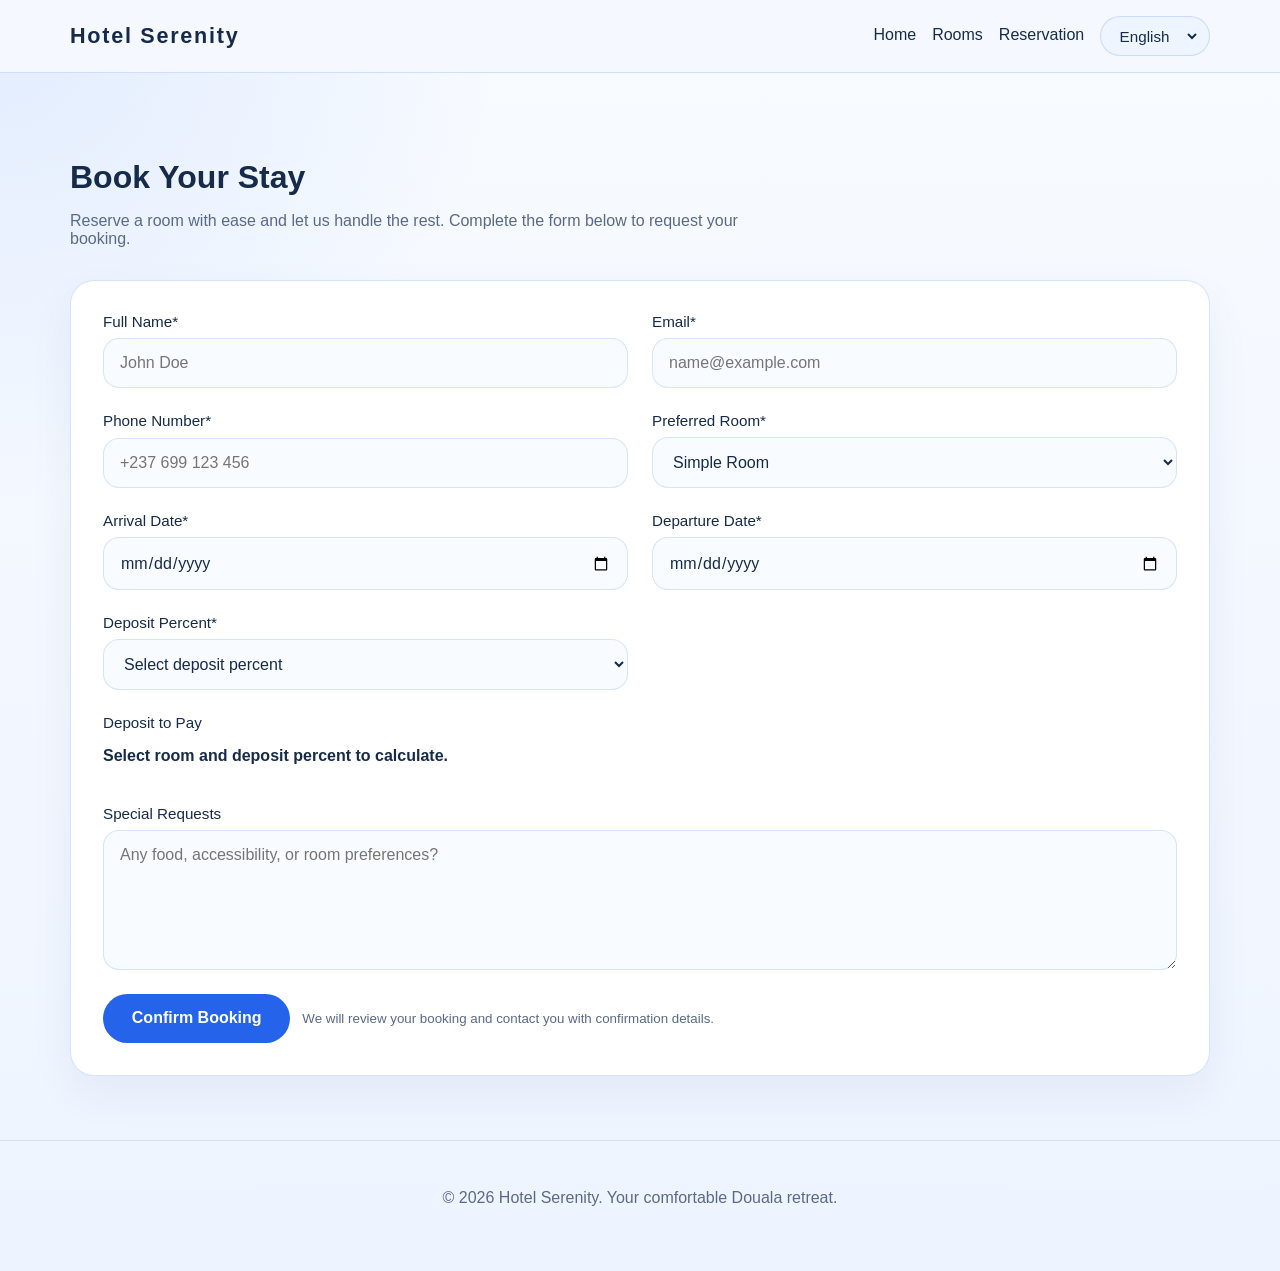
==== Hotelsystem/reservation.html @ 66dec3bf "Add files via upload" ====
﻿<!DOCTYPE html>
<html lang="en">
<head>
  <meta charset="UTF-8">
  <meta name="viewport" content="width=device-width, initial-scale=1.0">
  <title>Reservation | Hotel Serenity</title>
  <link rel="stylesheet" href="styles.css">
</head>
<body data-page="reservation">
  <header class="site-header">
    <div class="container site-nav">
      <a class="brand" data-i18n="common.brand" href="index.html">Hotel Serenity</a>
      <div class="header-actions">       
        <button id="mobileNavToggle" class="icon-button mobile-only" aria-label="Open navigation">☰</button>
        <nav class="nav-links">
            <button id="mobileNavClose" class="icon-button nav-close-button mobile-only" aria-label="Close navigation">✕</button>
            <a data-i18n="common.home" href="index.html">Home</a>
          <a data-i18n="common.rooms" href="rooms.html">Rooms</a>
          <a data-i18n="common.reservation" href="reservation.html">Reservation</a>
        <button id="themeToggle" class="icon-button" aria-label="Toggle theme">🌙</button>
        <div class="language-switcher">
          <select id="languageSwitcher">
            <option value="en">English</option>
            <option value="fr">Français</option>
          </select>
        </div>
        </nav>
      </div>
    </div>
  </header>

  <main class="section">
    <div class="container">
      <h1 class="section-title" data-i18n="reservation.pageTitle">Book Your Stay</h1>
      <p class="section-subtitle" data-i18n="reservation.pageSubtitle">Reserve a room with ease and let us handle the rest. Complete the form below to request your booking.</p>

      <div class="form-wrapper">
        <form   action="https://formspree.io/f/mojgodkb" method="post" id="bookingForm" class="form-grid" novalidate>
          <div class="form-group">
            <label for="fullName" data-i18n="reservation.fullNameLabel">Full Name*</label>
            <input id="fullName" name="fullName" type="text" data-i18n-placeholder="reservation.fullNamePlaceholder" placeholder="John Doe" required>
          </div>

          <div class="form-group">
            <label for="email" data-i18n="reservation.emailLabel">Email*</label>
            <input id="email" name="email" type="email" data-i18n-placeholder="reservation.emailPlaceholder" placeholder="name@example.com" required>
          </div>

          <div class="form-group">
            <label for="phone" data-i18n="reservation.phoneLabel">Phone Number*</label>
            <input id="phone" name="phone" type="tel" data-i18n-placeholder="reservation.phonePlaceholder" placeholder="+237 699 123 456" required>
          </div>

          <div class="form-group">
            <label for="room-select" data-i18n="reservation.roomLabel">Preferred Room*</label>
            <select id="room-select" name="roomType" required>
              <option value="Simple Room" data-i18n="rooms.simpleRoom">Simple Room</option>
              <option value="Double Room" data-i18n="rooms.doubleRoom">Double Room</option>
              <option value="Suite" data-i18n="rooms.suite">Suite</option>
            </select>
          </div>

          <div class="form-group">
            <label for="arrivalDate" data-i18n="reservation.arrivalLabel">Arrival Date*</label>
            <input id="arrivalDate" name="arrivalDate" type="date" required>
          </div>

          <div class="form-group">
            <label for="departureDate" data-i18n="reservation.departureLabel">Departure Date*</label>
            <input id="departureDate" name="departureDate" type="date" required>
          </div>

          <div class="form-group">
            <label for="depositPercent">Deposit Percent*</label>
            <select id="depositPercent" name="depositPercent" required>
              <option value="">Select deposit percent</option>
              <option value="20">20%</option>
              <option value="30">30%</option>
            </select>
          </div>

          <div class="form-group" style="grid-column: 1 / -1;">
            <label>Deposit to Pay</label>
            <p id="depositAmountPreview" class="status-message">Select room and deposit percent to calculate.</p>
          </div>

          <div class="form-group" style="grid-column: 1 / -1;">
            <label for="specialRequest" data-i18n="reservation.requestLabel">Special Requests</label>
            <textarea id="specialRequest" name="specialRequest" data-i18n-placeholder="reservation.requestPlaceholder" placeholder="Any food, accessibility, or room preferences?" rows="5"></textarea>
          </div>

          <!--
            Payment section is hidden initially. It becomes visible after the
            user submits the form (first step). The user can then choose to pay
            the deposit now or decline. If payment succeeds we POST the form to
            Formspree; otherwise the booking is not submitted.
          -->
          <div id="paymentSection" class="card" style="display:none; grid-column: 1 / -1;">
            <h3>Deposit Payment</h3>
            <p id="paymentSummary">Review your deposit before paying.</p>
            <div style="display:flex; gap:0.5rem; margin-top:0.75rem;">
              <button id="payButton" type="button" class="button-primary">Pay Deposit</button>
              <button id="declineButton" type="button" class="btn">Decline</button>
            </div>
            <small class="status-message" id="paymentMessage"></small>
          </div>

          <div class="form-actions" style="grid-column: 1 / -1;">
            <button class="button-primary" data-i18n="reservation.submitButton" type="submit">Confirm Booking</button>
            <small data-i18n="reservation.noteText">We will review your booking and contact you with confirmation details.</small>
            <p class="status-message" id="status"></p>
          </div>
        </form>
      </div>
    </div>
  </main>

  <footer class="footer">
    <div class="container">
      <p data-i18n="reservation.footer">© 2026 Hotel Serenity. Your comfortable Douala retreat.</p>
    </div>
  </footer>

  <script src="app.js"></script>
</body>
</html>
---- Hotelsystem/styles.css ----
﻿/* Theme variables define the default color palette and surface tones. */
:root {
  --bg: #f5f9ff;
  --surface: #ffffff;
  --surface-alt: #eef5ff;
  --surface-soft: rgba(59, 130, 246, 0.12);
  --text: #162b4a;
  --muted: #5a6986;
  --accent: #2563eb;
  --accent-strong: #f59e0b;
  --danger: #dc2626;
  --border: rgba(37, 99, 235, 0.18);
}

/* Dark theme color overrides when the body has data-theme="dark". */
body[data-theme="dark"] {
  --bg: #0f172a;
  --surface: #111827;
  --surface-alt: #1f2937;
  --surface-soft: rgba(255, 255, 255, 0.06);
  --text: #e2e8f0;
  --muted: #94a3b8;
  --accent: #60a5fa;
  --accent-strong: #fbbf24;
  --danger: #f87171;
  --border: rgba(148, 163, 184, 0.24);
}

/* Global reset for box sizing. */
* {
  box-sizing: border-box;
}

/* Smooth scrolling behavior when navigating on the page. */
html {
  scroll-behavior: smooth;
}

/* Base body styling with theme-aware background and text color. */
body {
  margin: 0;
  min-height: 100vh;
  font-family: "Inter", "Segoe UI", sans-serif;
  background: var(--bg);
  color: var(--text);
}

/* Light-mode gradient background styling. */
body[data-theme="light"] {
  background: radial-gradient(circle at top left, rgba(59, 130, 246, 0.12), transparent 28%),
    linear-gradient(180deg, #f8fbff 0%, #eef4ff 100%);
}

/* Dark-mode gradient background styling. */
body[data-theme="dark"] {
  background: radial-gradient(circle at top left, rgba(96, 165, 250, 0.12), transparent 28%),
    linear-gradient(180deg, #0b1125 0%, #111827 100%);
}

img {
  max-width: 100%;
  display: block;
}

button,
input,
select,
textarea {
  font: inherit;
}

a {
  color: inherit;
  text-decoration: none;
}

button {
  cursor: pointer;
}

.container {
  width: min(1140px, calc(100% - 2rem));
  margin: 0 auto;
}

.site-header {
  position: sticky;
  top: 0;
  z-index: 20;
  background: var(--bg);
  border-bottom: 1px solid var(--border);
  backdrop-filter: blur(12px);
}

.site-nav {
  display: flex;
  align-items: center;
  justify-content: space-between;
  gap: 1rem;
  padding: 1rem 0;
}

.brand {
  font-size: 1.35rem;
  font-weight: 700;
  letter-spacing: 0.08em;
  color: var(--text);
}

/* Navigation link container for desktop and mobile layouts. */
.nav-links {
  display: flex;
  flex-wrap: wrap;
  gap: 1rem;
}

/* Base link styling inside the nav area. */
.nav-links a {
  padding-top: 10px;
  color: var(--text);
  transition: color 0.2s ease;
}

/* Hover and focus state for improved accessibility. */
.nav-links a:hover,
.nav-links a:focus {
  color: var(--accent);
}

.language-switcher {
  display: inline-flex;
  align-items: center;
  border: 1px solid var(--border);
  border-radius: 999px;
  background: var(--surface-alt);
  padding: 0.35rem 0.55rem;
}

.language-switcher select {
  border: none;
  background: transparent;
  color: var(--text);
  font-size: 0.95rem;
  padding: 0.25rem 0.35rem;
  outline: none;
}

.header-actions {
  display: flex;
  align-items: center;
  gap: 0.75rem;
}

.icon-button {
  appearance: none;
  border: 1px solid var(--border);
  background: var(--surface-alt);
  color: var(--text);
  border-radius: 999px;
  padding: 0.8rem 1rem;
  font-size: 1rem;
  cursor: pointer;
}

.icon-button:hover,
.icon-button:focus {
  border-color: var(--accent);
}

.mobile-only {
  display: none;
}

.nav-links {
  display: flex;
  flex-wrap: wrap;
  gap: 1rem;
}

.nav-close-button {
  align-self: flex-end;
  border-radius: 999px;
  font-size: 1.05rem;
  padding: 0.75rem 0.9rem;
}

.hero {
  min-height: calc(100vh - 88px);
  display: grid;
  place-items: center;
  background: linear-gradient(180deg, rgba(255, 255, 255, 0.65), rgba(255, 255, 255, 0.85)),
    url('https://images.unsplash.com/photo-1501117716987-c8e6f542bffc?auto=format&fit=crop&w=1400&q=80') center/cover no-repeat;
  padding: 5rem 0;
}

body[data-theme="dark"] .hero {
  background: linear-gradient(180deg, rgba(15, 23, 42, 0.75), rgba(15, 23, 42, 0.92)),
    url('https://images.unsplash.com/photo-1501117716987-c8e6f542bffc?auto=format&fit=crop&w=1400&q=80') center/cover no-repeat;
}

.hero-content {
  max-width: 700px;
  text-align: left;
}

.eyebrow {
  text-transform: uppercase;
  letter-spacing: 0.18em;
  color: var(--accent);
  font-size: 0.9rem;
  margin-bottom: 1rem;
}

.hero-title {
  font-size: clamp(2.5rem, 5vw, 4rem);
  margin-bottom: 1rem;
  line-height: 1.02;
}

.hero-text {
  color: var(--muted);
  font-size: 1.05rem;
  margin-bottom: 2rem;
}

.hero-actions {
  display: inline-flex;
  flex-wrap: wrap;
  gap: 1rem;
  justify-content: flex-start;
}

.btn,
.button-primary {
  display: inline-flex;
  align-items: center;
  justify-content: center;
  border: none;
  border-radius: 999px;
  background: var(--accent);
  color: #ffffff;
  padding: 0.95rem 1.8rem;
  font-weight: 700;
  text-decoration: none;
  transition: transform 0.2s ease, box-shadow 0.2s ease, background-color 0.2s ease;
}

.btn {
  background: rgba(37, 99, 235, 0.12);
  color: var(--accent);
}

.btn:hover,
.button-primary:hover {
  transform: translateY(-2px);
  box-shadow: 0 18px 45px rgba(37, 99, 235, 0.18);
}

.section {
  padding: 4rem 0;
}

.section-title {
  font-size: 2rem;
  margin-bottom: 0.75rem;
}

.section-subtitle {
  max-width: 680px;
  color: var(--muted);
  margin-bottom: 2rem;
}

.card-grid {
  display: grid;
  gap: 1.5rem;
}

.card,
.service-item,
.room-card,
.form-wrapper {
  background: var(--surface);
  border: 1px solid var(--border);
  border-radius: 24px;
  padding: 2rem;
  box-shadow: 0 18px 45px rgba(16, 50, 95, 0.06);
}

.card-compact {
  display: grid;
  gap: 1rem;
}

.service-list,
.room-details {
  display: grid;
  gap: 1rem;
}

.service-item h3,
.room-card h3 {
  margin: 0 0 0.75rem;
  font-size: 1.1rem;
}

.service-item p,
.room-card p {
  margin: 0;
  color: var(--muted);
}

.room-grid {
  display: grid;
  gap: 1.5rem;
}

.room-card {
  overflow: hidden;
  display: grid;
  grid-template-rows: 220px 1fr auto;
}

.room-photo {
  min-height: 220px;
  background-size: cover;
  background-position: center;
}

.room-card h3 {
  margin: 1rem 0 0.5rem;
}

.room-card p {
  margin: 0.35rem 0;
}

.room-card .btn {
  margin-top: 1rem;
  width: fit-content;
}

.footer {
  padding: 2rem 0 3rem;
  border-top: 1px solid rgba(37, 99, 235, 0.12);
  color: var(--muted);
  text-align: center;
}

.footer a {
  color: var(--accent);
}

.form-grid {
  display: grid;
  gap: 1.5rem;
}

.form-group {
  display: grid;
  gap: 0.5rem;
}

label {
  font-size: 0.95rem;
  color: var(--text);
}

input,
select,
textarea {
  width: 100%;
  background: #f8fbff;
  border: 1px solid rgba(37, 99, 235, 0.16);
  border-radius: 16px;
  color: var(--text);
  padding: 0.95rem 1rem;
  outline: none;
  transition: border-color 0.2s ease, box-shadow 0.2s ease;
}

input:focus,
select:focus,
textarea:focus {
  border-color: rgba(37, 99, 235, 0.45);
  box-shadow: 0 0 0 4px rgba(59, 130, 246, 0.12);
}

textarea {
  min-height: 140px;
  resize: vertical;
}

.form-actions {
  display: flex;
  flex-direction: column;
  gap: 0.75rem;
  align-items: flex-start;
}

.form-actions small {
  color: var(--muted);
}

.status-message {
  margin-top: 0.5rem;
  font-weight: 600;
}

@media (min-width: 760px) {
  .icon-button{
    display: none;
  }
  .card-grid {
    grid-template-columns: repeat(2, minmax(0, 1fr));
  }

  .hero-content {
    text-align: left;
  }

  .form-grid {
    grid-template-columns: repeat(2, minmax(0, 1fr));
  }

  .form-actions {
    flex-direction: row;
    align-items: center;
  }

  .room-grid {
    grid-template-columns: repeat(3, minmax(0, 1fr));
  }
}

@media (max-width: 760px) {
  /* Mobile layout adjustments for the header and navigation. */
  .site-nav {
    position: relative;
    flex-direction: row;
    justify-content: space-between;
    align-items: center;
  }

  /* Place the mobile nav toggle in the top-right corner. */
  #mobileNavToggle {
    position: absolute;
    top: 1rem;
    right: 1rem;
    z-index: 40;
  }

  /* Ensure header actions stay aligned to the right on mobile. */
  .header-actions {
    width: 100%;
    justify-content: flex-end;
    align-items: center;
  }

  .mobile-only {
    display: inline-flex;
  }

  /* Hide the mobile nav by default and show it when open. */
  .nav-links {
    display: none;
    position: fixed;
    top: 0;
    right: 0;
    height: 100vh;
    width: min(280px, 80vw);
    padding: 5rem 1.5rem 1.5rem;
    flex-direction: column;
    align-items: flex-start;
    justify-content: flex-start;
    gap: 1rem;
    background: var(--surface);
    border-left: 1px solid var(--border);
    z-index: 30;
  }

  .nav-links.open {
    display: flex;
  }

  /* Semi-transparent backdrop shown while the mobile menu is open. */
  body.nav-open::before {
    content: '';
    position: fixed;
    inset: 0;
    background: rgba(22, 43, 74, 0.35);
    z-index: 20;
  }

  .hero {
    min-height: 70vh;
    padding: 4rem 0;
  }
}
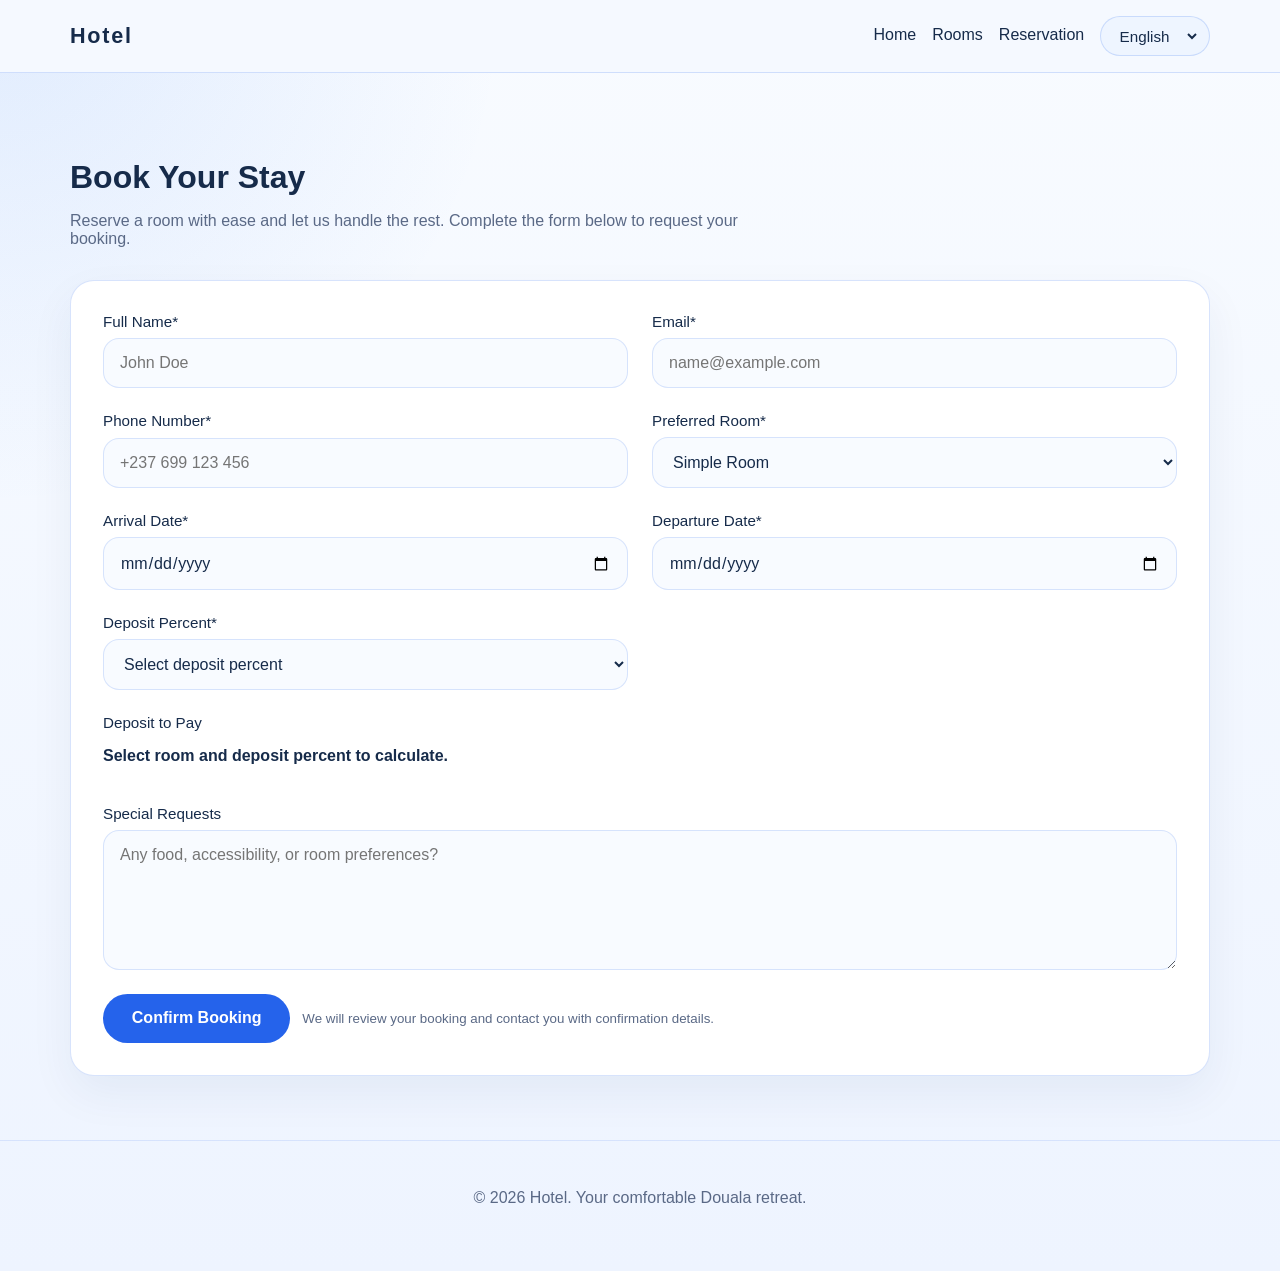
==== commit 75f5556a: "Add files via upload" ====
--- a/Hotelsystem/reservation.html
+++ b/Hotelsystem/reservation.html
@@ -3,13 +3,13 @@
 <head>
   <meta charset="UTF-8">
   <meta name="viewport" content="width=device-width, initial-scale=1.0">
-  <title>Reservation | Hotel Serenity</title>
+  <title>Reservation | Hotel</title>
   <link rel="stylesheet" href="styles.css">
 </head>
 <body data-page="reservation">
   <header class="site-header">
     <div class="container site-nav">
-      <a class="brand" data-i18n="common.brand" href="index.html">Hotel Serenity</a>
+      <a class="brand" data-i18n="common.brand" href="index.html">Hotel</a>
       <div class="header-actions">       
         <button id="mobileNavToggle" class="icon-button mobile-only" aria-label="Open navigation">☰</button>
         <nav class="nav-links">
@@ -35,7 +35,7 @@
       <p class="section-subtitle" data-i18n="reservation.pageSubtitle">Reserve a room with ease and let us handle the rest. Complete the form below to request your booking.</p>
 
       <div class="form-wrapper">
-        <form   action="https://formspree.io/f/mojgodkb" method="post" id="bookingForm" class="form-grid" novalidate>
+        <form   action="https://formspree.io/f/mljrjkby" method="post" id="bookingForm" class="form-grid" novalidate>
           <div class="form-group">
             <label for="fullName" data-i18n="reservation.fullNameLabel">Full Name*</label>
             <input id="fullName" name="fullName" type="text" data-i18n-placeholder="reservation.fullNamePlaceholder" placeholder="John Doe" required>
@@ -90,34 +90,42 @@
           </div>
 
           <!--
-            Payment section is hidden initially. It becomes visible after the
-            user submits the form (first step). The user can then choose to pay
-            the deposit now or decline. If payment succeeds we POST the form to
-            Formspree; otherwise the booking is not submitted.
+            Payment confirmation screen is hidden initially. After the user
+            submits the form, this screen prompts them to pay the deposit or
+            decline and return to the booking form.
           -->
-          <div id="paymentSection" class="card" style="display:none; grid-column: 1 / -1;">
-            <h3>Deposit Payment</h3>
-            <p id="paymentSummary">Review your deposit before paying.</p>
-            <div style="display:flex; gap:0.5rem; margin-top:0.75rem;">
-              <button id="payButton" type="button" class="button-primary">Pay Deposit</button>
-              <button id="declineButton" type="button" class="btn">Decline</button>
-            </div>
-            <small class="status-message" id="paymentMessage"></small>
-          </div>
-
           <div class="form-actions" style="grid-column: 1 / -1;">
             <button class="button-primary" data-i18n="reservation.submitButton" type="submit">Confirm Booking</button>
             <small data-i18n="reservation.noteText">We will review your booking and contact you with confirmation details.</small>
             <p class="status-message" id="status"></p>
           </div>
         </form>
+
+        <div id="paymentConfirmationScreen" class="card payment-screen" style="display:none; margin-top: 1.5rem;">
+          <h3>Confirm Deposit Payment</h3>
+          <p id="paymentSummary">Review your deposit before paying.</p>
+          <div class="form-group" style="margin-top: 1rem;">
+            <label for="paymentMethod">Payment Method*</label>
+            <select id="paymentMethod" required>
+              <option value="">Choose payment method</option>
+              <option value="mtn">MTN</option>
+              <option value="orange">Orange</option>
+              <option value="bankcard">Bank Card</option>
+            </select>
+          </div>
+          <div style="display:flex; gap:0.5rem; margin-top:0.75rem; flex-wrap: wrap;">
+            <button id="payButton" type="button" class="button-primary">Confirm Pay</button>
+            <button id="declineButton" type="button" class="btn">Decline</button>
+          </div>
+          <small class="status-message" id="paymentMessage"></small>
+        </div>
       </div>
     </div>
   </main>
 
   <footer class="footer">
     <div class="container">
-      <p data-i18n="reservation.footer">© 2026 Hotel Serenity. Your comfortable Douala retreat.</p>
+      <p data-i18n="reservation.footer">© 2026 Hotel. Your comfortable Douala retreat.</p>
     </div>
   </footer>
 
--- a/Hotelsystem/styles.css
+++ b/Hotelsystem/styles.css
@@ -279,12 +279,28 @@
 .card,
 .service-item,
 .room-card,
-.form-wrapper {
+.form-wrapper,
+.payment-screen {
   background: var(--surface);
   border: 1px solid var(--border);
   border-radius: 24px;
   padding: 2rem;
   box-shadow: 0 18px 45px rgba(16, 50, 95, 0.06);
+}
+
+.payment-screen {
+  animation: fadeInSlide 0.25s ease both;
+}
+
+@keyframes fadeInSlide {
+  from {
+    opacity: 0;
+    transform: translateY(12px);
+  }
+  to {
+    opacity: 1;
+    transform: translateY(0);
+  }
 }
 
 .card-compact {
@@ -461,9 +477,19 @@
     display: inline-flex;
   }
 
-  /* Hide the mobile nav by default and show it when open. */
+  #mobileNavToggle {
+    animation: bounce 1.5s infinite ease-in-out;
+  }
+
+  body.nav-open #mobileNavToggle {
+    display: none;
+  }
+
+  /* Hide the mobile nav by default and animate it into view when open. */
   .nav-links {
-    display: none;
+    visibility: hidden;
+    opacity: 0;
+    transform: translateX(20px);
     position: fixed;
     top: 0;
     right: 0;
@@ -477,10 +503,15 @@
     background: var(--surface);
     border-left: 1px solid var(--border);
     z-index: 30;
+    pointer-events: none;
+    transition: opacity 0.25s ease, transform 0.25s ease, visibility 0.25s ease;
   }
 
   .nav-links.open {
-    display: flex;
+    visibility: visible;
+    opacity: 1;
+    transform: translateX(0);
+    pointer-events: auto;
   }
 
   /* Semi-transparent backdrop shown while the mobile menu is open. */
@@ -492,6 +523,21 @@
     z-index: 20;
   }
 
+  @keyframes bounce {
+    0%, 100% {
+      transform: translateY(0);
+    }
+    25% {
+      transform: translateY(-4px);
+    }
+    50% {
+      transform: translateY(0);
+    }
+    75% {
+      transform: translateY(-2px);
+    }
+  }
+
   .hero {
     min-height: 70vh;
     padding: 4rem 0;
